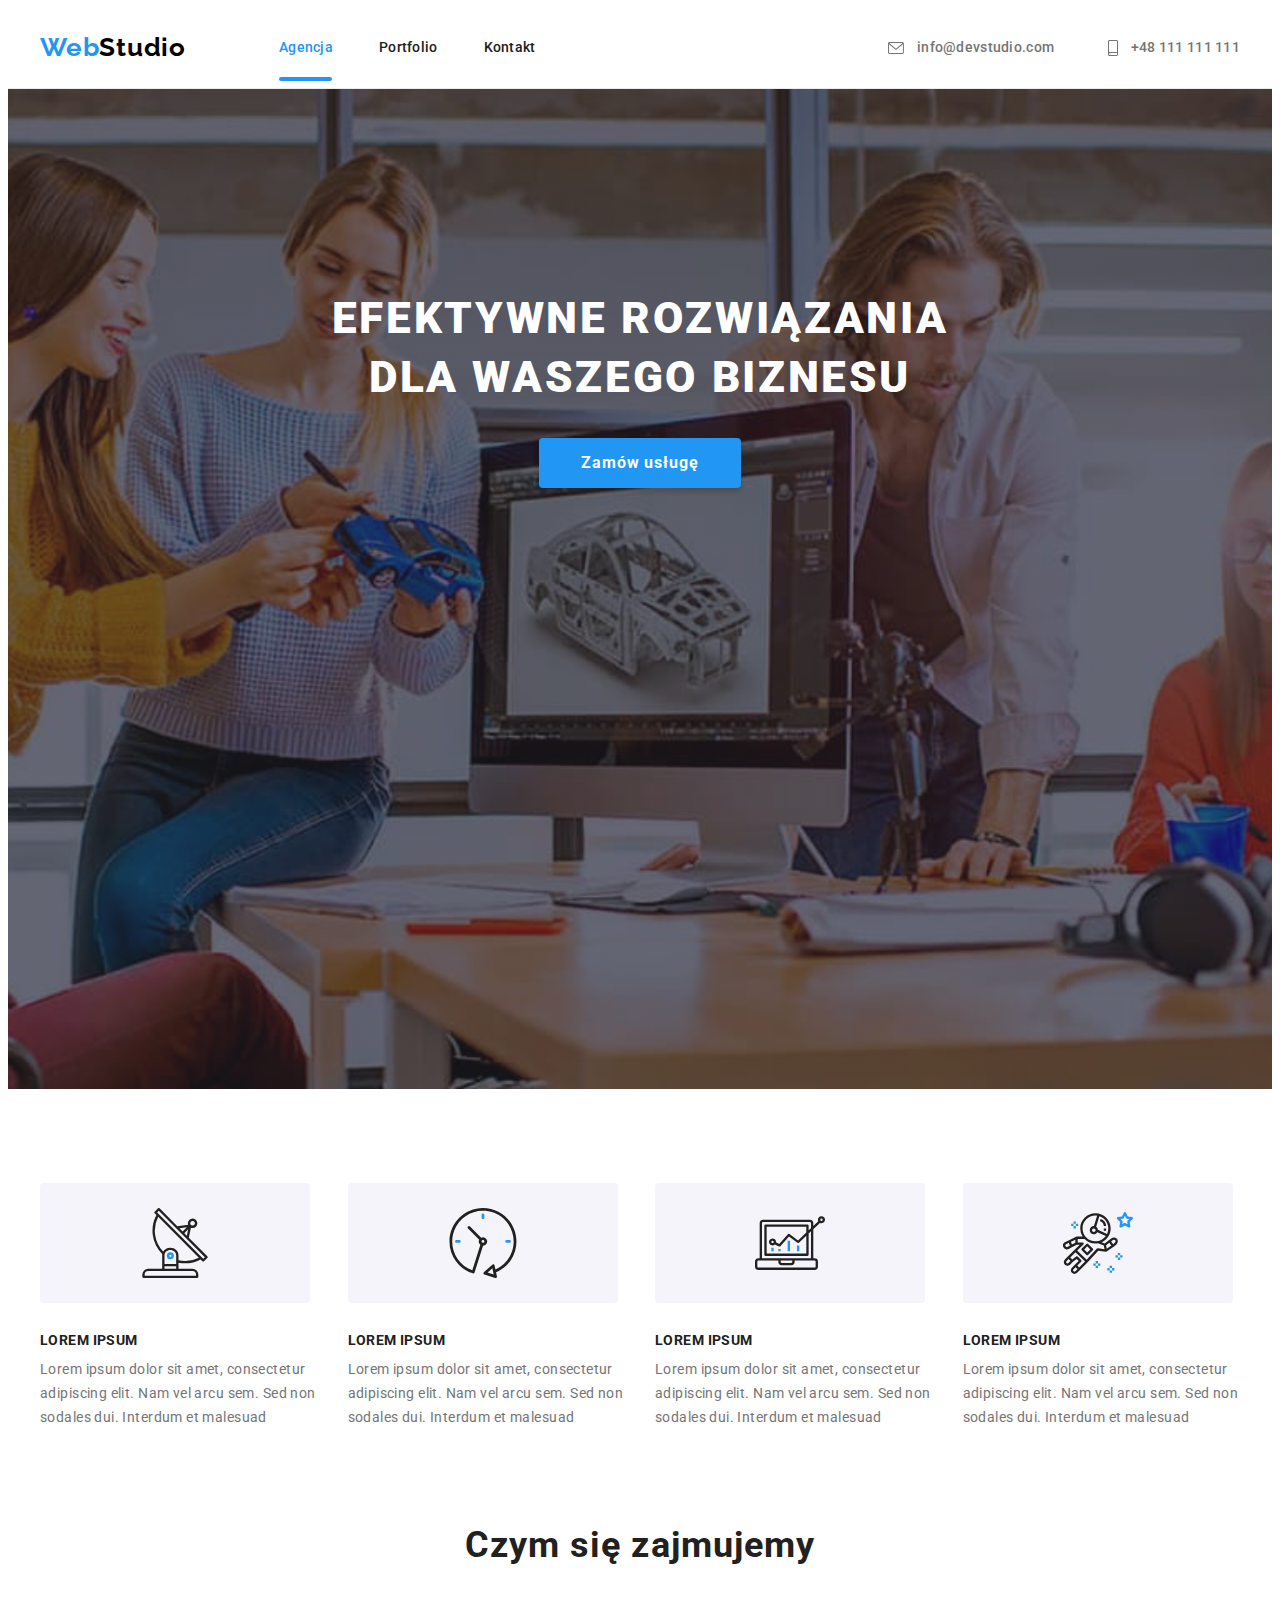
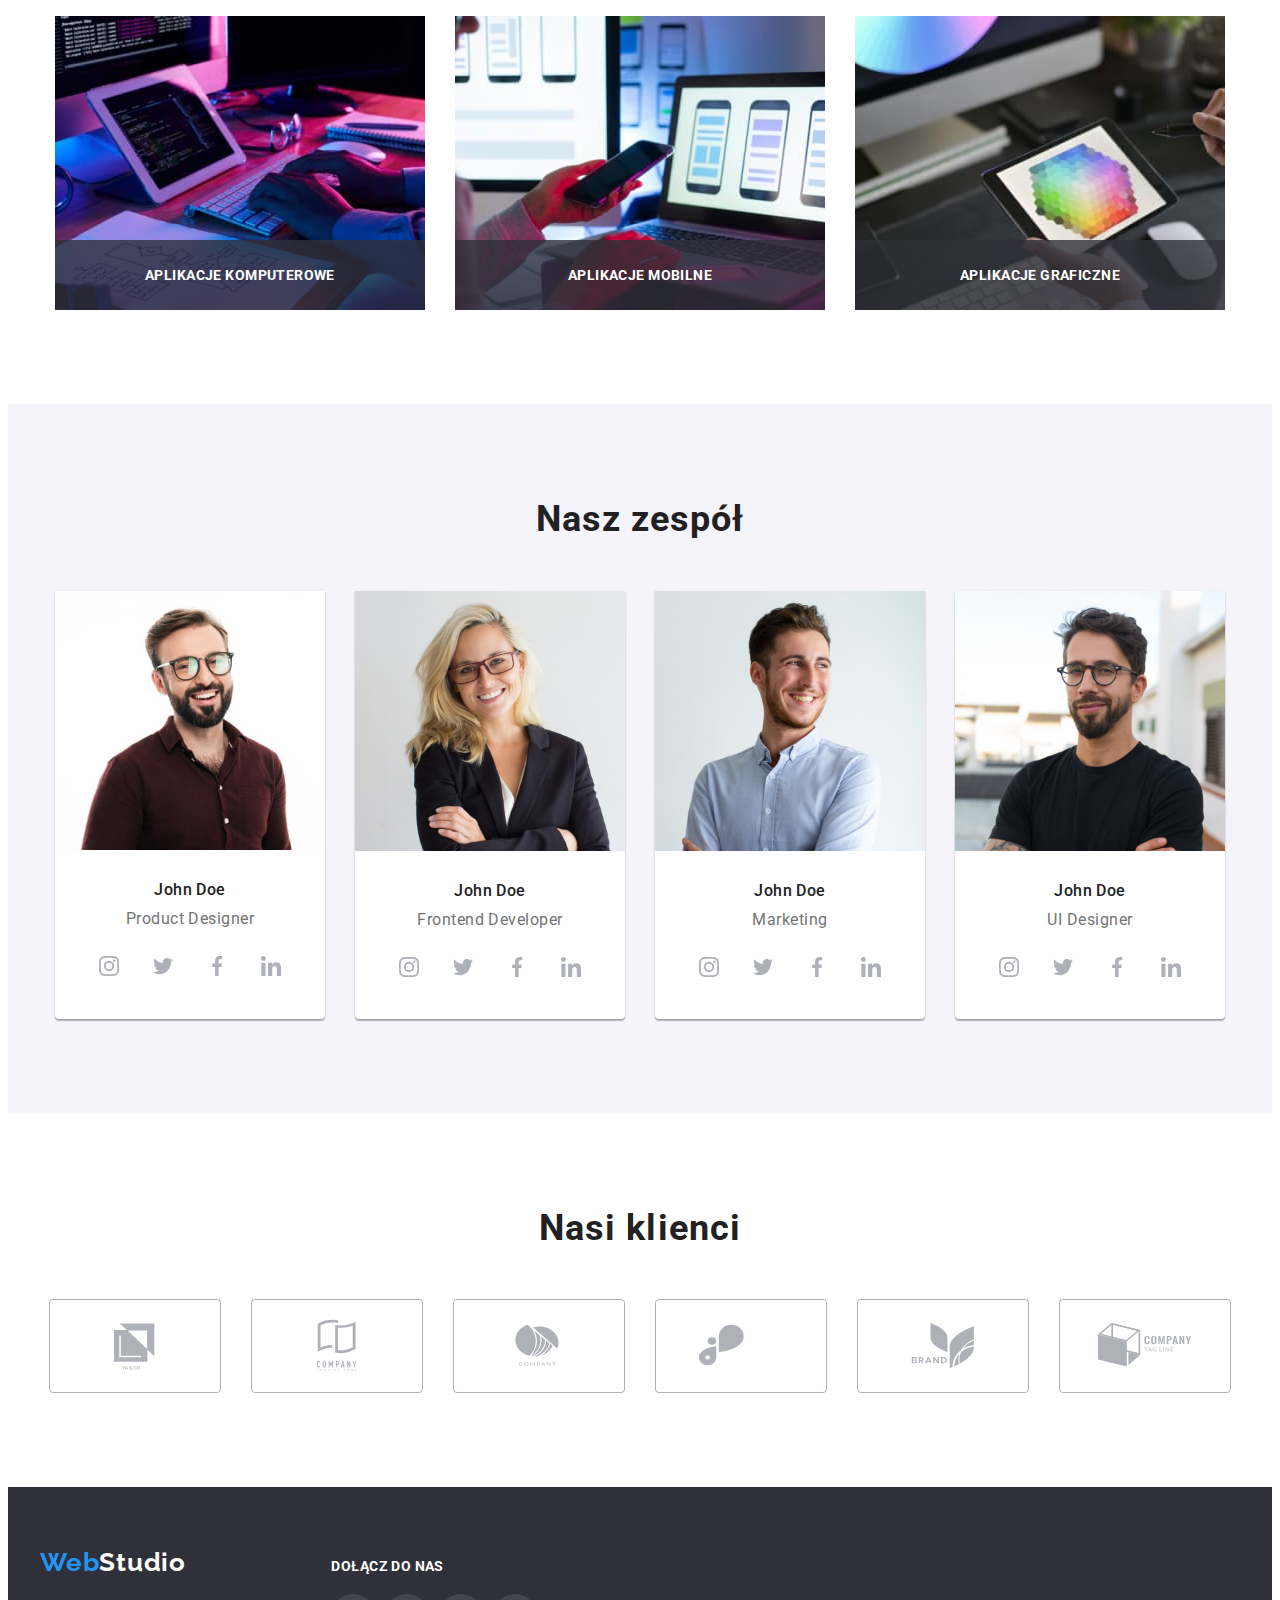
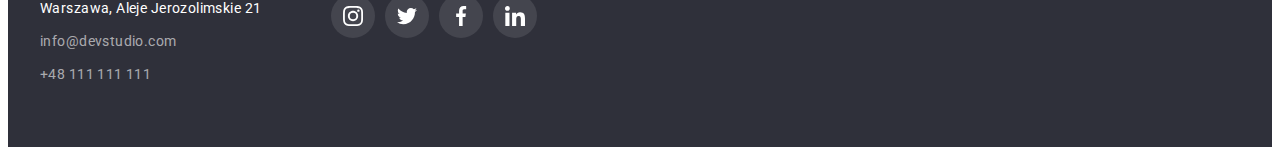
==== index.html @ ac631a9a "HW6 init" ====
<!DOCTYPE html>
<html lang="pl">
  <head>
    <meta charset="UTF-8" />
    <meta http-equiv="X-UA-Compatible" content="IE=edge" />
    <meta name="viewport" content="width=device-width, initial-scale=1.0" />
    <title>goit-markup-hw-05</title>
    <!--start google fonts declaration-->
    <link rel="preconnect" href="https://fonts.googleapis.com" />
    <link rel="preconnect" href="https://fonts.gstatic.com" crossorigin />
    <link
      href="https://fonts.googleapis.com/css2?family=Raleway:wght@700&family=Roboto:wght@400;500;700;900&display=swap"
      rel="stylesheet"
    />
    <!--finish google fonts declaration-->
    <link
      rel="stylesheet"
      href="https://cdnjs.cloudflare.com/ajax/libs/modern-normalize/1.1.0/modern-normalize.min.css"
      integrity="sha512-wpPYUAdjBVSE4KJnH1VR1HeZfpl1ub8YT/NKx4PuQ5NmX2tKuGu6U/JRp5y+Y8XG2tV+wKQpNHVUX03MfMFn9Q=="
      crossorigin="anonymous"
      referrerpolicy="no-referrer"
    />
    <link rel="stylesheet" href="css/style.css" />
  </head>
  <body>
    <header>
      <div class="container header-container">
        <a class="logo" href="index.html"
          ><span class="logo-part1">Web</span
          ><span class="logo-part2">Studio</span></a
        >
        <nav>
          <ul class="list">
            <li class="list-item-nav">
              <a class="navi-link current-link" href="./index.html">Agencja</a>
            </li>
            <li class="list-item-nav">
              <a class="navi-link" href="./portfolio.html">Portfolio</a>
            </li>
            <li class="list-item-nav">
              <a class="navi-link" href="#Kontakt">Kontakt</a>
            </li>
          </ul>
        </nav>
        <div class="header-contacts">
          <a class="header-contact-item" href="mailto:info@devstudio.com">
            <svg class="icon-nav" width="16px" height="12px">
              <use href="./images/icons.svg#icon-envelope"></use>
            </svg>
            info@devstudio.com</a
          >
          <a class="header-contact-item" href="tel:+48111111111">
            <svg class="icon-nav" width="10px" height="16px">
              <use href="./images/icons.svg#icon-smartphone"></use>
            </svg>
            +48 111 111 111</a
          >
        </div>
      </div>
    </header>
    <main>
      <section class="section main-head-background">
        <div class="container">
          <h1 class="main-header">EFEKTYWNE ROZWIĄZANIA DLA WASZEGO BIZNESU</h1>
          <button class="button-order" type="button" data-modal-open>
            Zamów usługę
          </button>
        </div>
      </section>
      <section class="section">
        <div class="container">
          <h2 class="visually-hidden">Nasze atuty</h2>
          <ul class="list list-advantage">
            <li>
              <div class="img-advantage">
                <svg width="70px" height="70px">
                  <use href="./images/icons.svg#icon-antenna"></use>
                </svg>
              </div>
              <h3 class="advantage">LOREM IPSUM</h3>
              <p class="adv-delail">
                Lorem ipsum dolor sit amet, consectetur adipiscing elit. Nam vel
                arcu sem. Sed non sodales dui. Interdum et malesuad
              </p>
            </li>
            <li>
              <div class="img-advantage">
                <svg width="70px" height="70px">
                  <use href="./images/icons.svg#icon-clock"></use>
                </svg>
              </div>
              <h3 class="advantage">LOREM IPSUM</h3>
              <p class="adv-delail">
                Lorem ipsum dolor sit amet, consectetur adipiscing elit. Nam vel
                arcu sem. Sed non sodales dui. Interdum et malesuad
              </p>
            </li>
            <li>
              <div class="img-advantage">
                <svg width="70px" height="70px">
                  <use href="./images/icons.svg#icon-diagram"></use>
                </svg>
              </div>
              <h3 class="advantage">LOREM IPSUM</h3>
              <p class="adv-delail">
                Lorem ipsum dolor sit amet, consectetur adipiscing elit. Nam vel
                arcu sem. Sed non sodales dui. Interdum et malesuad
              </p>
            </li>
            <li>
              <div class="img-advantage">
                <svg width="70px" height="70px">
                  <use href="./images/icons.svg#icon-astronaut"></use>
                </svg>
              </div>
              <h3 class="advantage">LOREM IPSUM</h3>
              <p class="adv-delail">
                Lorem ipsum dolor sit amet, consectetur adipiscing elit. Nam vel
                arcu sem. Sed non sodales dui. Interdum et malesuad
              </p>
            </li>
          </ul>
        </div>
      </section>
      <section class="section profile">
        <div class="container">
          <h2 class="section-header">Czym się zajmujemy</h2>
          <ul class="list list-profile">
            <li>
              <img
                src="images/img1.jpg"
                alt="aplikacje desktopowe"
                width="370"
                height="294"
              />
              <p>APLIKACJE KOMPUTEROWE</p>
            </li>
            <li>
              <img
                src="images/img2.jpg"
                alt="aplikacje mobile"
                width="370"
                height="294"
              />
              <p>APLIKACJE MOBILNE</p>
            </li>
            <li>
              <img
                src="images/img3.jpg"
                alt="tworzenie grafiki"
                width="370"
                height="294"
              />
              <p>APLIKACJE GRAFICZNE</p>
            </li>
          </ul>
        </div>
      </section>
      <section class="section team-section-background">
        <div class="container team">
          <h2 class="section-header">Nasz zespół</h2>
          <ul class="list list-team">
            <li>
              <img
                src="images/team1.jpg"
                alt="Product Designer"
                width="270"
                height="260"
              />
              <div>
                <h3 class="employee-name">John Doe</h3>
                <p class="employee-position">Product Designer</p>
                <ul class="social-links">
                  <li>
                    <a class="social-links-img" href="#instagram.com">
                      <svg width="20" height="20">
                        <use href="./images/icons.svg#icon-instagram"></use>
                      </svg>
                    </a>
                  </li>
                  <li>
                    <a class="social-links-img" href="#twitter.com">
                      <svg width="20px" height="20px">
                        <use href="./images/icons.svg#icon-twitter"></use>
                      </svg>
                    </a>
                  </li>
                  <li>
                    <a class="social-links-img" href="#facebook.com">
                      <svg width="20px" height="20px">
                        <use href="./images/icons.svg#icon-facebook"></use>
                      </svg>
                    </a>
                  </li>
                  <li>
                    <a class="social-links-img" href="#linkedin.com">
                      <svg width="20px" height="20px">
                        <use href="./images/icons.svg#icon-linkedin"></use>
                      </svg>
                    </a>
                  </li>
                </ul>
              </div>
            </li>
            <li>
              <img
                src="images/team2.jpg"
                alt="Frontend Developer"
                width="270"
                height="260"
              />
              <div>
                <h3 class="employee-name">John Doe</h3>
                <p class="employee-position">Frontend Developer</p>
                <ul class="social-links">
                  <li>
                    <a class="social-links-img" href="#instagram.com">
                      <svg width="20px" height="20px">
                        <use href="./images/icons.svg#icon-instagram"></use>
                      </svg>
                    </a>
                  </li>
                  <li>
                    <a class="social-links-img" href="#twitter.com">
                      <svg width="20px" height="20px">
                        <use href="./images/icons.svg#icon-twitter"></use>
                      </svg>
                    </a>
                  </li>
                  <li>
                    <a class="social-links-img" href="#facebook.com">
                      <svg width="20px" height="20px">
                        <use href="./images/icons.svg#icon-facebook"></use>
                      </svg>
                    </a>
                  </li>
                  <li>
                    <a class="social-links-img" href="#linkedin.com">
                      <svg width="20px" height="20px">
                        <use href="./images/icons.svg#icon-linkedin"></use>
                      </svg>
                    </a>
                  </li>
                </ul>
              </div>
            </li>
            <li>
              <img
                src="images/team3.jpg"
                alt="Marketing"
                width="270"
                height="260"
              />
              <div>
                <h3 class="employee-name">John Doe</h3>
                <p class="employee-position">Marketing</p>
                <ul class="social-links">
                  <li>
                    <a class="social-links-img" href="#instagram.com">
                      <svg width="20px" height="20px">
                        <use href="./images/icons.svg#icon-instagram"></use>
                      </svg>
                    </a>
                  </li>
                  <li>
                    <a class="social-links-img" href="#twitter.com">
                      <svg width="20px" height="20px">
                        <use href="./images/icons.svg#icon-twitter"></use>
                      </svg>
                    </a>
                  </li>
                  <li>
                    <a class="social-links-img" href="#facebook.com">
                      <svg width="20px" height="20px">
                        <use href="./images/icons.svg#icon-facebook"></use>
                      </svg>
                    </a>
                  </li>
                  <li>
                    <a class="social-links-img" href="#linkedin.com">
                      <svg width="20px" height="20px">
                        <use href="./images/icons.svg#icon-linkedin"></use>
                      </svg>
                    </a>
                  </li>
                </ul>
              </div>
            </li>
            <li>
              <img
                src="images/team4.jpg"
                alt="UI Designer"
                width="270"
                height="260"
              />
              <div>
                <h3 class="employee-name">John Doe</h3>
                <p class="employee-position">UI Designer</p>
                <ul class="social-links">
                  <li>
                    <a class="social-links-img" href="#instagram.com">
                      <svg width="20px" height="20px">
                        <use href="./images/icons.svg#icon-instagram"></use>
                      </svg>
                    </a>
                  </li>
                  <li>
                    <a class="social-links-img" href="#twitter.com">
                      <svg width="20px" height="20px">
                        <use href="./images/icons.svg#icon-twitter"></use>
                      </svg>
                    </a>
                  </li>
                  <li>
                    <a class="social-links-img" href="#facebook.com">
                      <svg width="20px" height="20px">
                        <use href="./images/icons.svg#icon-facebook"></use>
                      </svg>
                    </a>
                  </li>
                  <li>
                    <a class="social-links-img" href="#linkedin.com">
                      <svg width="20px" height="20px">
                        <use href="./images/icons.svg#icon-linkedin"></use>
                      </svg>
                    </a>
                  </li>
                </ul>
              </div>
            </li>
          </ul>
        </div>
      </section>
      <section class="section">
        <div class="container">
          <h2 class="section-header">Nasi klienci</h2>
          <ul class="our-clients">
            <li>
              <a class="client-img" href="#nasz-klient-1">
                <svg width="106px" height="60px">
                  <use href="./images/icons.svg#icon-Logo-1"></use>
                </svg>
              </a>
            </li>
            <li>
              <a class="client-img" href="#nasz-klient-2">
                <svg width="106px" height="60px">
                  <use href="./images/icons.svg#icon-Logo-2"></use>
                </svg>
              </a>
            </li>
            <li>
              <a class="client-img" href="#nasz-klient-3">
                <svg width="106px" height="60px">
                  <use href="./images/icons.svg#icon-Logo-3"></use>
                </svg>
              </a>
            </li>
            <li>
              <a class="client-img" href="#nasz-klient-4">
                <svg width="106px" height="60px">
                  <use href="./images/icons.svg#icon-Logo-4"></use>
                </svg>
              </a>
            </li>
            <li>
              <a class="client-img" href="#nasz-klient-5">
                <svg width="106px" height="60px">
                  <use href="./images/icons.svg#icon-Logo-5"></use>
                </svg>
              </a>
            </li>
            <li>
              <a class="client-img" href="#nasz-klient-6">
                <svg width="106px" height="60px">
                  <use href="./images/icons.svg#icon-Logo-6"></use>
                </svg>
              </a>
            </li>
          </ul>
        </div>
      </section>
    </main>
    <footer>
      <div class="container footer-box">
        <div>
          <a class="logo" href="index.html"
            ><span class="logo-part1">Web</span
            ><span class="logo-part2">Studio</span></a
          >
          <address>
            <ul class="list list-footer">
              <li>
                <a
                  class="footer-contact"
                  href="https://goo.gl/maps/LJF1vLMHz5jr4Uy99"
                  target="blank"
                  rel="noopener nofollow"
                >
                  Warszawa, Aleje Jerozolimskie 21</a
                >
              </li>
              <li>
                <a
                  class="footer-contact footer-mail"
                  href="mailto:info@devstudio.com"
                  >info@devstudio.com</a
                >
              </li>
              <li>
                <a class="footer-contact footer-phone" href="tel:+48111111111"
                  >+48 111 111 111</a
                >
              </li>
            </ul>
          </address>
        </div>
        <div class="social-links-container">
          <p class="join-us">DOŁĄCZ DO NAS</p>
          <ul class="social-links-footer">
            <li>
              <a class="social-links-footer-img" href="#instagram.com">
                <svg width="20px" height="20px">
                  <use href="./images/icons.svg#icon-instagram"></use>
                </svg>
              </a>
            </li>
            <li>
              <a class="social-links-footer-img" href="#twitter.com">
                <svg width="20px" height="20px">
                  <use href="./images/icons.svg#icon-twitter"></use>
                </svg>
              </a>
            </li>
            <li>
              <a class="social-links-footer-img" href="#facebook.com">
                <svg width="20px" height="20px">
                  <use href="./images/icons.svg#icon-facebook"></use>
                </svg>
              </a>
            </li>
            <li>
              <a class="social-links-footer-img" href="#linkedin.com">
                <svg width="20px" height="20px">
                  <use href="./images/icons.svg#icon-linkedin"></use>
                </svg>
              </a>
            </li>
          </ul>
        </div>
      </div>
    </footer>
    <div class="backdrop is-hidden" data-modal>
      <div class="modal">
        <button type="button" class="close-btn" data-modal-close>x</button>
      </div>
    </div>
    <script src="./modal.js"></script>
  </body>
</html>
---- css/style.css ----
/*general declaration*/
:root {
  --base-text-color: #212121;
  --light-text-color: #757575;
  --my-blue: #2196f3;
  --dark-back: #2f303a;
  --light-back: #f5f4fa;
  --just-white: #ffffff;
  --just-black: #000000;
  --bg-image-color: rgba(47, 48, 58, 0.4);
  --transition-time: 250ms;
}
body {
  font-family: "Roboto", sans-serif;
  color: var(--base-text-color);
  background-color: var(--just-white);
  font-size: 14px;
  letter-spacing: 0.03em;
}
/*markup reset*/
h1,
h2,
h3,
h4,
h5,
h6,
p {
  margin: 0;
}
img {
  display: block;
  max-width: 100%;
  height: auto;
}
ul,
ol {
  list-style: none;
  padding-left: 0;
  margin: 0;
}
a {
  text-decoration: none;
}
address {
  font-style: normal;
  margin-top: 20px;
}
button {
  display: block;
  cursor: pointer;
  border: none;
  border-radius: 4px;
}
/*auxiliary classes-content restriction*/
.section {
  padding-top: 94px;
  padding-bottom: 94px;
}
.container {
  width: 1200px;
  margin: 0 auto;
  padding: 0 15px;
}
.list {
  display: flex;
}
.section-header {
  font-size: 36px;
  line-height: 1.17;
  letter-spacing: 0.03em;
  margin: 0px 0px 50px 0px;
  text-align: center;
}
/*navigation styles*/
.header-container {
  display: flex;
  align-items: center;
}
.logo {
  font-family: "Raleway";
  font-size: 26px;
  font-weight: 700;
  line-height: 1.174;
  letter-spacing: 0.03em;
  text-decoration: none;
}
.logo-part1 {
  color: var(--my-blue);
}
.logo-part2 {
  color: var(--just-black);
  margin-right: 0px;
}
nav {
  margin-left: 93px;
}
.list-item-nav:not(:first-child) {
  margin-left: 46px;
}
.navi-link {
  font-size: 14px;
  font-weight: 500;
  line-height: 1.17;
  text-decoration: none;
  color: var(--base-text-color);
  letter-spacing: 0.02em;
  transition: color var(--transition-time) cubic-bezier(0.4, 0, 0.2, 1);
}
.navi-link:hover,
.navi-link:focus {
  color: var(--my-blue);
}
.current-link {
  color: var(--my-blue);
}
.current-link::after {
  display: block;
  width: 53px;
  height: 4px;
  background-color: var(--my-blue);
  position: absolute;
  top: 77px;
  border-radius: 2px;
  content: "";
}
.header-contacts {
  margin-left: auto;
}
.header-contact-item:nth-child(2) {
  margin-left: 50px;
}
.header-contacts a {
  font-size: 14px;
  font-weight: 500;
  line-height: 1.17;
  text-decoration: none;
  color: var(--light-text-color);
  letter-spacing: 0.02em;
  transition: color var(--transition-time) cubic-bezier(0.4, 0, 0.2, 1);
}
.header-contacts a:hover,
.header-contacts a:focus,
.footer-contact:hover,
.footer-contact:focus {
  color: var(--my-blue);
}
header {
  border-bottom: solid 1px #ececec;
  padding: 24px 0px 25px 0px;
}
/*main header*/
.main-head-background {
  /* background-color: var(--dark-back); */
  background-image: linear-gradient(
      to left,
      var(--bg-image-color),
      var(--bg-image-color)
    ),
    url(../images/background-img.jpg);
  background-size: cover;
  /* or "background-size: 1600px 600px" and skip max-width and margins*/
  max-width: 1600px;
  height: 600px;
  margin-left: auto;
  margin-right: auto;
  background-repeat: no-repeat;
  background-position: center;
  padding: 200px 0;
  text-align: center;
}
.main-header {
  font-size: 44px;
  font-weight: 900;
  line-height: 1.36;
  letter-spacing: 0.06em;
  color: var(--just-white);
  text-align: center;
  margin: 0 auto;
  width: 696px;
}
.button-order {
  min-width: 200px;
  background-color: var(--my-blue);
  box-shadow: 0px 4px 4px rgba(0, 0, 0, 0.15);
  font-size: 16px;
  font-weight: 700;
  letter-spacing: 0.06em;
  color: var(--just-white);
  cursor: pointer;
  font-family: inherit;
  line-height: 1.88;
  margin-top: 30px;
  margin-right: auto;
  margin-left: auto;
  padding: 10px 42px;
}
/*advantages section */
.visually-hidden {
  position: absolute;
  width: 1px;
  height: 1px;
  margin: -1px;
  border: 0;
  padding: 0;
  white-space: nowrap;
  clip-path: inset(100%);
  clip: rect(0 0 0 0);
  overflow: hidden;
}
.list-advantage {
  display: flex;
  gap: 30px;
  justify-content: center;
  margin-left: auto;
  margin-right: auto;
}
.advantage {
  font-size: 14px;
  line-height: 1.14;
  margin-top: 0px;
  margin-bottom: 10px;
}
.adv-delail {
  font-size: 14px;
  line-height: 1.71;
  color: var(--light-text-color);
  margin-top: 0px;
  margin-bottom: 0px;
}
/*profile section */
.profile {
  padding-top: 0px;
}
.list-profile {
  display: flex;
  gap: 30px;
  justify-content: center;
  padding: 0px;
}
.list-profile li {
  position: relative;
}
.list-profile p {
  display: flex;
  position: absolute;
  bottom: 0;
  width: 100%;
  height: 70px;
  justify-content: center;
  align-items: center;
  background-color: rgba(47, 48, 58, 0.8);
  color: var(--just-white);
  font-weight: 700;
  /* font-style: normal;
  font-size: 14px;
  line-height: 1.14;
  letter-spacing: 0.03em; */
}
/*team section */
.team-section-background {
  background-color: var(--light-back);
}
.team {
  background-color: #f5f4fa;
}
.list-team {
  display: flex;
  gap: 30px;
  justify-content: center;
  padding: 0px;
}
.list-team > li {
  background-color: #ffffff;
  box-shadow: 0px 1px 3px rgba(0, 0, 0, 0.12), 0px 1px 1px rgba(0, 0, 0, 0.14),
    0px 2px 1px rgba(0, 0, 0, 0.2);
  border-radius: 0px 0px 4px 4px;
}
.list-team img {
  display: block;
}
.list-team div {
  text-align: center;
  padding: 30px 0 30px 0;
}
.employee-name {
  font-size: 16px;
  font-weight: 500;
  line-height: 1.19;
  letter-spacing: 0.03em;
  margin: 0px 0px 0px 0px;
}
.employee-position {
  font-size: 16px;
  line-height: 1.19;
  letter-spacing: 0.03em;
  color: var(--light-text-color);
  margin-bottom: 0px;
  margin-top: 10px;
}
/*product tab section*/
.product-tab {
  flex-direction: column;
  justify-content: center;
}
.filter-button {
  display: flex;
  justify-content: center;
  margin-bottom: 50px;
  gap: 8px;
}
.filter-button button {
  font-size: 16px;
  font-weight: 500;
  color: var(--base-text-color);
  background-color: #f5f4fa;
  border-color: #f5f4fa;
  border-radius: 4px;
  cursor: pointer;
  font-family: inherit;
  letter-spacing: 0.03em;
  line-height: 1.63;
  padding: 6px 22px;
  transition: background-color var(--transition-time)
      cubic-bezier(0.4, 0, 0.2, 1),
    color var(--transition-time) cubic-bezier(0.4, 0, 0.2, 1),
    box-shadow var(--transition-time) cubic-bezier(0.4, 0, 0.2, 1);
}
.filter-button button:hover,
.filter-button button:focus {
  background-color: var(--my-blue);
  color: var(--just-white);
  box-shadow: 0px 3px 1px rgba(0, 0, 0, 0.1), 0px 1px 2px rgba(0, 0, 0, 0.08),
    0px 2px 2px rgba(0, 0, 0, 0.12);
  border-radius: 4px;
}
.prod-name {
  font-size: 18px;
  font-weight: 700;
  line-height: 2;
  letter-spacing: 0.06em;
  margin-top: 0px;
  margin-bottom: 4px;
  color: var(--base-text-color);
}
.prod-type {
  font-size: 16px;
  letter-spacing: 0.03em;
  line-height: 1.88;
  color: var(--light-text-color);
  margin-top: 0px;
  margin-bottom: 0px;
}
.product-list {
  display: flex;
  flex-wrap: wrap;
  gap: 30px;
}
.product-list img {
  display: block;
}
/* .product-list div */
.prod-name-type {
  padding: 20px 24px;
  border-left: solid 1px #eeeeee;
  border-right: solid 1px #eeeeee;
  border-bottom: solid 1px #eeeeee;
}
.box-overlay {
  padding: 0;
  margin: 0;
  position: relative;
  overflow: hidden;
  border: none;
}
.portfolio-link {
  display: block;
  transition: box-shadow var(--transition-time) cubic-bezier(0.4, 0, 0.2, 1);
}
.portfolio-link:hover,
.portfolio-link:focus {
  box-shadow: 0px 1px 1px rgba(0, 0, 0, 0.12), 0px 4px 4px rgba(0, 0, 0, 0.06),
    1px 4px 6px rgba(0, 0, 0, 0.16);
}
.portfolio-link:hover .overlay,
.portfolio-link:focus .overlay {
  transform: translateY(0);
}
/*footer section*/
footer {
  background-color: var(--dark-back);
  padding: 60px 0;
  /* display: flex; */
}
footer .logo {
  padding: 0px 0px 0px 0px;
  margin-bottom: 20px;
}
footer .logo-part2 {
  color: var(--just-white);
}
.list-footer {
  /* display: flex; */
  flex-direction: column;
  align-items: flex-start;
}
.list-footer li:not(:last-child) {
  margin-bottom: 9px;
}
.footer-contact {
  font-size: 14px;
  font-weight: 400;
  line-height: 1.71;
  font-style: normal;
  text-decoration: none;
  color: var(--just-white);
  transition: color var(--transition-time) cubic-bezier(0.4, 0, 0.2, 1);
}
.footer-mail,
.footer-phone {
  color: rgba(255, 255, 255, 0.6);
}
/* SVG */
.icon-nav {
  fill: currentColor;
  margin-right: 10px;
  vertical-align: middle;
}
.header-contact-item {
  fill: currentColor;
}
.img-advantage {
  display: flex;
  width: 270px;
  height: 120px;
  background: #f5f4fa;
  border-radius: 4px;
  justify-content: center;
  align-items: center;
  margin-bottom: 30px;
}
.social-links {
  display: flex;
  align-items: center;
  justify-content: center;
  margin-top: 16px;
  gap: 10px;
}
/* .social-links li:not(:last-child) {
  margin-right: 10px;
} */
.social-links-img {
  display: flex;
  align-items: center;
  justify-content: center;
  fill: currentColor;
  color: #afb1b8;
  width: 44px;
  height: 44px;
  border-radius: 50%;
  transition: background-color var(--transition-time)
      cubic-bezier(0.4, 0, 0.2, 1),
    color var(--transition-time) cubic-bezier(0.4, 0, 0.2, 1);
}
.social-links-img:hover,
.social-links-img:focus {
  background-color: var(--my-blue);
  color: var(--just-white);
}
.our-clients {
  display: flex;
  align-items: center;
  justify-content: center;
}
.client-img {
  display: flex;
  align-items: center;
  justify-content: center;
  fill: currentColor;
  color: #afb1b8;
  width: 170px;
  height: 92px;
  border: 1px solid #afb1b8;
  border-radius: 4px;
  transition: color var(--transition-time) cubic-bezier(0.4, 0, 0.2, 1),
    border-color var(--transition-time) cubic-bezier(0.4, 0, 0.2, 1);
  /* outline: transparent; */
  /* outline-color: var(--my-blue); */
}
.client-img:hover,
.client-img:focus {
  border-color: var(--my-blue);
  color: #2196f3;
}
.our-clients li:not(:last-child) {
  margin-right: 30px;
}
.social-links-footer {
  display: flex;
  align-items: center;
  justify-content: center;
  border: none;
  box-shadow: none;
  gap: 10px;
}
/* .social-links-footer li:not(:last-child) {
  margin-right: 10px;
} */
.social-links-footer-img {
  display: flex;
  align-items: center;
  justify-content: center;
  fill: currentColor;
  background-color: rgba(255, 255, 255, 0.1);
  color: var(--just-white);
  width: 44px;
  height: 44px;
  border-radius: 50%;
  transition: background-color var(--transition-time)
    cubic-bezier(0.4, 0, 0.2, 1);
}
.social-links-footer-img:hover,
.social-links-footer-img:focus {
  background-color: var(--my-blue);
  color: var(--just-white);
  border-radius: 50%;
}
.join-us {
  color: var(--just-white);
  align-items: center;
  justify-content: center;
  margin-bottom: 20px;
  font-weight: 700;
  line-height: 1.17;
}
.social-links-container {
  display: flex;
  flex-direction: column;
  align-items: flex-start;
  margin-left: 70px;
}
.footer-box {
  display: flex;
  align-items: baseline;
}
.overlay {
  position: absolute;
  top: 0;
  left: 0;
  width: 100%;
  height: 100%;
  background: rgba(33, 150, 243, 0.9);
  color: var(--just-white);
  transform: translateY(100%);
  transition: transform 250ms ease;
  font-size: 18px;
  line-height: 1.56;
}
.product-list .overlay {
  padding: 49px 45px 49px 24px;
}
/* Modal window */
.backdrop {
  position: fixed;
  left: 0;
  top: 0;
  width: 100%;
  height: 100%;
  background-color: rgba(0, 0, 0, 0.2);
  /*  */
  transform: scale(1);
  opacity: 1;
  transition: transform 0.5s cubic-bezier(0.4, 0, 0.2, 1),
    opacity 0.5s cubic-bezier(0.4, 0, 0.2, 1);
}
.modal {
  position: absolute;
  top: 50%;
  left: 50%;
  transform: translate(-50%, -50%);
  width: 528px;
  min-height: 581px;
  background-color: var(--just-white);
}
.close-btn {
  position: absolute;
  top: 8px;
  right: 8px;
  width: 30px;
  height: 30px;
  background-color: var(--just-white);
  border: 1px solid rgba(0, 0, 0, 0.1);
  border-radius: 50%;
  cursor: pointer;
}
.is-hidden {
  /* visibility: hidden; */
  visibility: 0;
  opacity: 0;
  pointer-events: none;
  transform: scale(0);
}
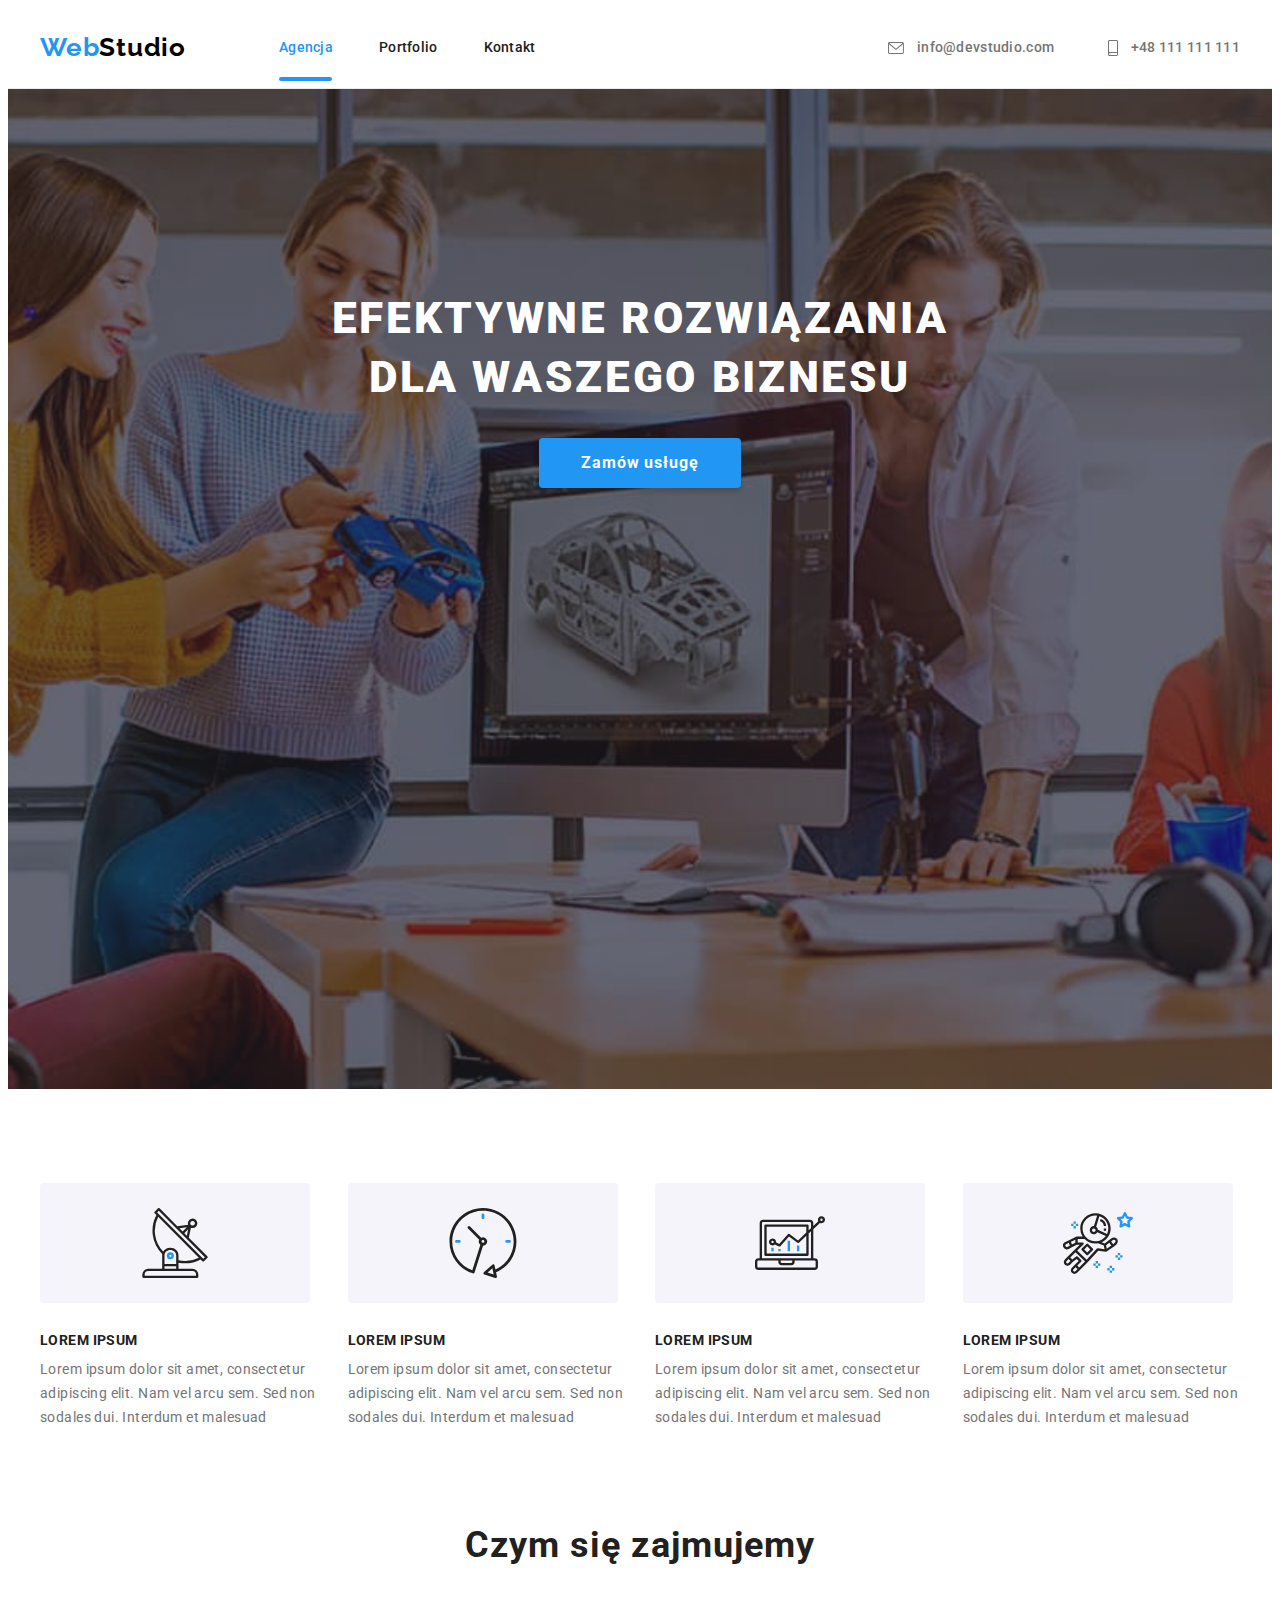
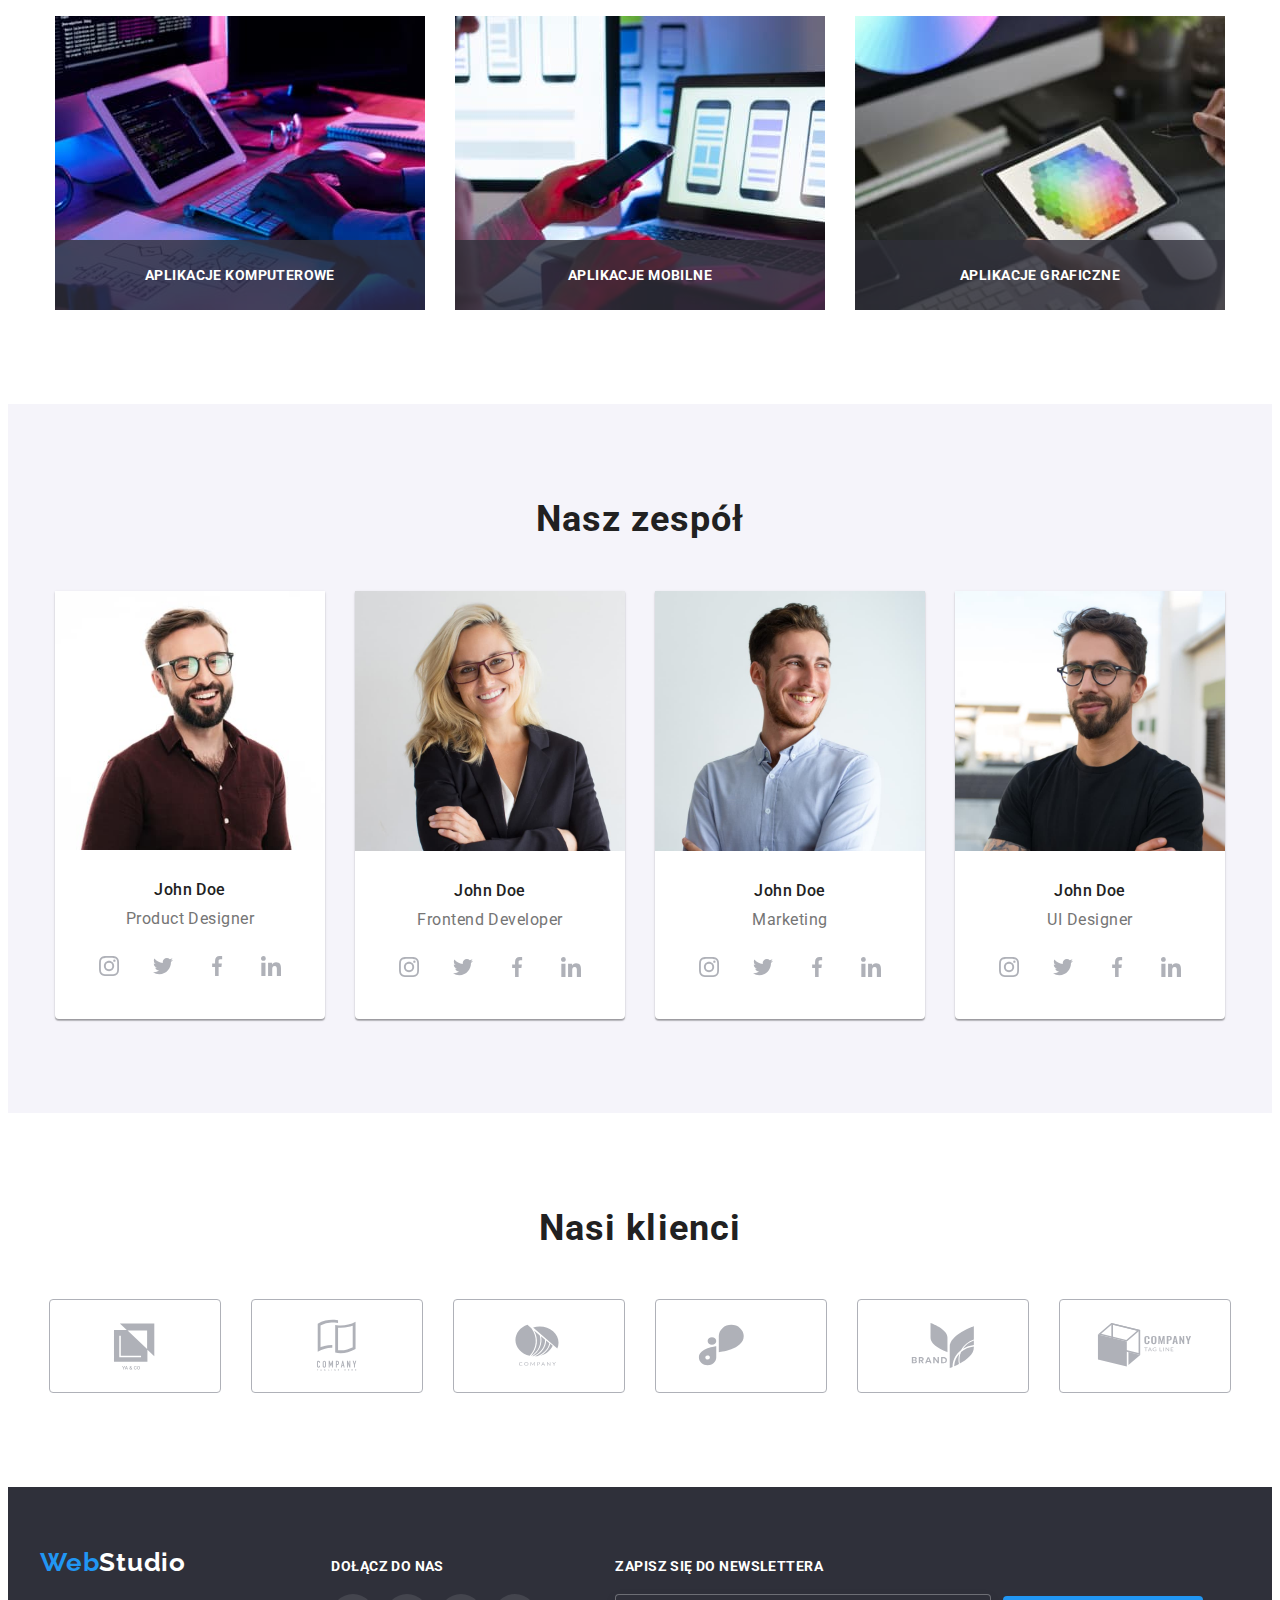
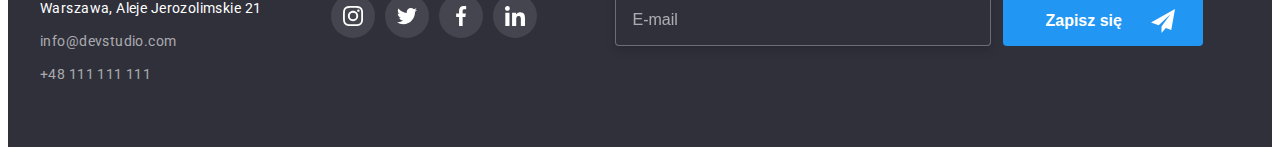
==== commit 3fbd05c9: "HW6" ====
--- a/index.html
+++ b/index.html
@@ -4,7 +4,7 @@
     <meta charset="UTF-8" />
     <meta http-equiv="X-UA-Compatible" content="IE=edge" />
     <meta name="viewport" content="width=device-width, initial-scale=1.0" />
-    <title>goit-markup-hw-05</title>
+    <title>goit-markup-hw-06</title>
     <!--start google fonts declaration-->
     <link rel="preconnect" href="https://fonts.googleapis.com" />
     <link rel="preconnect" href="https://fonts.gstatic.com" crossorigin />
@@ -448,11 +448,104 @@
             </li>
           </ul>
         </div>
+        <!-- <div class="newsletter-form"> -->
+        <form class="newsletter-form">
+          <div role="group" aria-labelledby="newsletter-form-head">
+            <div class="newsletter-field">
+              <label class="newsletter-label" for="email-id"
+                >ZAPISZ SIĘ DO NEWSLETTERA
+              </label>
+              <input
+                class="newsletter-input"
+                id="email-id"
+                name="email"
+                type="email"
+                placeholder="E-mail"
+              />
+            </div>
+          </div>
+          <button type="submit">
+            Zapisz się
+            <svg class="icon-send" width="24px" height="24px">
+              <use href="./images/icons.svg#icon-send"></use>
+            </svg>
+          </button>
+        </form>
+        <!-- </div> -->
       </div>
     </footer>
     <div class="backdrop is-hidden" data-modal>
       <div class="modal">
-        <button type="button" class="close-btn" data-modal-close>x</button>
+        <button type="button" class="close-btn" data-modal-close>
+          <svg class="icon-close-black-18dp" width="18px" height="18px">
+            <use href="./images/icons.svg#icon-close-black-18dp"></use>
+          </svg>
+        </button>
+        <form class="order-form">
+          <div role="group" aria-labelledby="order-form-head">
+            <p id="order-form-head">Zostaw swoje dane w formularzu poniżej</p>
+            <div class="form-field-div">
+              <label>
+                Imie
+                <div class="username-field">
+                  <input type="text" name="username" />
+                  <svg class="person-black-18dp" width="18px" height="18px">
+                    <use href="./images/icons.svg#icon-person-black-18dp"></use>
+                  </svg>
+                </div>
+              </label>
+            </div>
+            <div class="form-field-div">
+              <label>
+                Telefon
+                <div class="userphone-field">
+                  <input type="tel" name="user-tel" />
+                  <svg class="phone-black-18dp" width="18px" height="18px">
+                    <use href="./images/icons.svg#icon-phone-black-18dp"></use>
+                  </svg>
+                </div>
+              </label>
+            </div>
+            <div class="form-field-div">
+              <label>
+                Email
+                <div class="usermail-field">
+                  <input type="email" name="user-email" />
+                  <svg class="email-black-18dp" width="18px" height="18px">
+                    <use href="./images/icons.svg#icon-email-black-18dp"></use>
+                  </svg>
+                </div>
+              </label>
+            </div>
+            <div class="form-comment-div">
+              <label>
+                Komentarz
+                <textarea
+                  name="user-comment"
+                  placeholder="Wprowadź tekst"
+                ></textarea>
+              </label>
+            </div>
+            <div class="checkbox-div">
+              <label class="custom-checkbox">
+                <input
+                  class="checkbox-input"
+                  type="checkbox"
+                  name="user-confirm"
+                />
+                <svg class="icon-icon-check" width="16px" height="15px">
+                  <use href="./images/icons.svg#icon-icon-check"></use>
+                </svg>
+                <svg class="icon-statement-Vector" width="16px" height="15px">
+                  <use href="./images/icons.svg#icon-statement-Vector"></use>
+                </svg>
+                Oświadczam iż akceptuję <a href="#Regulamin">Regulamin</a> i
+                <a href="#Polityka Prywatności">Politykę Prywatności.</a>
+              </label>
+            </div>
+          </div>
+          <button type="submit">Wyślij</button>
+        </form>
       </div>
     </div>
     <script src="./modal.js"></script>
--- a/css/style.css
+++ b/css/style.css
@@ -8,7 +8,7 @@
   --just-white: #ffffff;
   --just-black: #000000;
   --bg-image-color: rgba(47, 48, 58, 0.4);
-  --transition-time: 250ms;
+  --transition-time: 1500ms;
 }
 body {
   font-family: "Roboto", sans-serif;
@@ -591,6 +591,12 @@
   border: 1px solid rgba(0, 0, 0, 0.1);
   border-radius: 50%;
   cursor: pointer;
+  padding: 0px;
+}
+.icon-close-black-18dp {
+  position: absolute;
+  left: 5px;
+  top: 5px;
 }
 .is-hidden {
   /* visibility: hidden; */
@@ -599,3 +605,196 @@
   pointer-events: none;
   transform: scale(0);
 }
+.newsletter-field {
+  display: flex;
+  flex-direction: column;
+}
+/* forms */
+.newsletter-form {
+  padding-left: 78px;
+  display: flex;
+  flex-direction: row;
+}
+.newsletter-form button {
+  align-self: flex-end;
+  width: 200px;
+  height: 50px;
+  margin-left: 12px;
+  background-color: var(--my-blue);
+  color: var(--just-white);
+  font-weight: 700;
+  font-size: 16px;
+  line-height: 1.875;
+  position: relative;
+  text-align: left;
+  padding: 0 0 0 42px;
+}
+.icon-send {
+  position: absolute;
+  top: 13px;
+  right: 28px;
+}
+.newsletter-label {
+  color: var(--just-white);
+  margin-bottom: 20px;
+  font-weight: 700;
+  line-height: 1.17;
+}
+.newsletter-input::placeholder {
+  color: rgba(255, 255, 255, 0.6);
+  font-size: 16px;
+  line-height: 1.25;
+}
+.newsletter-field input {
+  width: 358px;
+  height: 50px;
+  padding: 0px;
+  border: 1px solid rgba(255, 255, 255, 0.3);
+  filter: drop-shadow(0px 4px 4px rgba(0, 0, 0, 0.15));
+  border-radius: 4px;
+  background-color: var(--dark-back);
+  color: rgba(255, 255, 255, 0.6);
+  font-size: 16px;
+  line-height: 1.25;
+  padding-left: 16px;
+}
+.order-form {
+  padding: 40px;
+}
+.order-form input:hover,
+.order-form input:focus {
+  outline: none;
+  border-color: var(--my-blue);
+}
+.order-form textarea {
+  width: 100%;
+  height: 120px;
+  resize: none;
+  border: 1px solid rgba(33, 33, 33, 0.2);
+  border-radius: 4px;
+  transition: border-color var(--transition-time) cubic-bezier(0.4, 0, 0.2, 1);
+}
+.order-form p {
+  font-weight: 700;
+  font-size: 20px;
+  line-height: 1.15;
+  text-align: center;
+  margin-bottom: 12px;
+}
+.form-field-div {
+  margin-bottom: 10px;
+}
+.form-comment-div {
+  margin-bottom: 20px;
+}
+.order-form label {
+  font-size: 12px;
+  line-height: 1.167;
+  letter-spacing: 0.01em;
+  color: var(--light-text-color);
+}
+.order-form textarea::placeholder {
+  font-size: 12px;
+  line-height: 1.167;
+  letter-spacing: 0.01em;
+  color: rgba(117, 117, 117, 0.5);
+}
+.order-form a {
+  text-decoration: underline;
+}
+.order-form button {
+  width: 200px;
+  height: 50px;
+  left: 700px;
+  top: 712px;
+  background: var(--my-blue);
+  box-shadow: 0px 4px 4px rgba(0, 0, 0, 0.15);
+  border-radius: 4px;
+  font-weight: 700;
+  font-size: 16px;
+  line-height: 1.875;
+  letter-spacing: 0.06em;
+  color: var(--just-white);
+  margin: 0 auto;
+  margin-top: 30px;
+}
+/* imput form elements */
+.username-field,
+.userphone-field,
+.usermail-field {
+  position: relative;
+}
+.order-form input[type="text"],
+.order-form input[type="tel"],
+.order-form input[type="email"] {
+  width: 100%;
+  height: 40px;
+  border: 1px solid rgba(33, 33, 33, 0.2);
+  border-radius: 4px;
+  padding-left: 42px;
+  transition: border-color var(--transition-time) cubic-bezier(0.4, 0, 0.2, 1);
+}
+.person-black-18dp,
+.email-black-18dp,
+.phone-black-18dp {
+  position: absolute;
+  top: 11px;
+  left: 12px;
+  transition: color var(--transition-time) cubic-bezier(0.4, 0, 0.2, 1);
+}
+.username-field:hover,
+.username-field:focus-within,
+.userphone-field:hover,
+.userphone-field:focus-within,
+.usermail-field:hover,
+.usermail-field:focus-within {
+  color: var(--my-blue);
+  fill: currentColor;
+}
+.order-form input:hover,
+.order-form input:focus,
+.order-form textarea:hover,
+.order-form textarea:focus {
+  outline: none;
+  border-color: var(--my-blue);
+}
+/* checkbox */
+.checkbox-div {
+  position: relative;
+  display: flex;
+  justify-content: flex-end;
+  align-items: center;
+  margin-left: 14px;
+}
+.order-form label.custom-checkbox {
+  font-size: 14px;
+  line-height: 1.71;
+  letter-spacing: 0.03em;
+  color: var(--light-text-color);
+  margin-right: 14px;
+}
+.custom-checkbox input[type="checkbox"] {
+  background: #fff;
+  margin: 0;
+  display: none;
+}
+.icon-statement-Vector {
+  position: absolute;
+  top: 50%;
+  left: 0%;
+  transform: translateY(-50%);
+  z-index: 0;
+}
+.icon-icon-check {
+  position: absolute;
+  opacity: 0;
+  top: 50%;
+  left: 0%;
+  transform: translateY(-50%);
+  z-index: 0;
+  transition: opacity var(--transition-time) cubic-bezier(0.4, 0, 0.2, 1);
+}
+.custom-checkbox input[type="checkbox"]:checked + svg {
+  opacity: 1;
+  z-index: 1;
+}
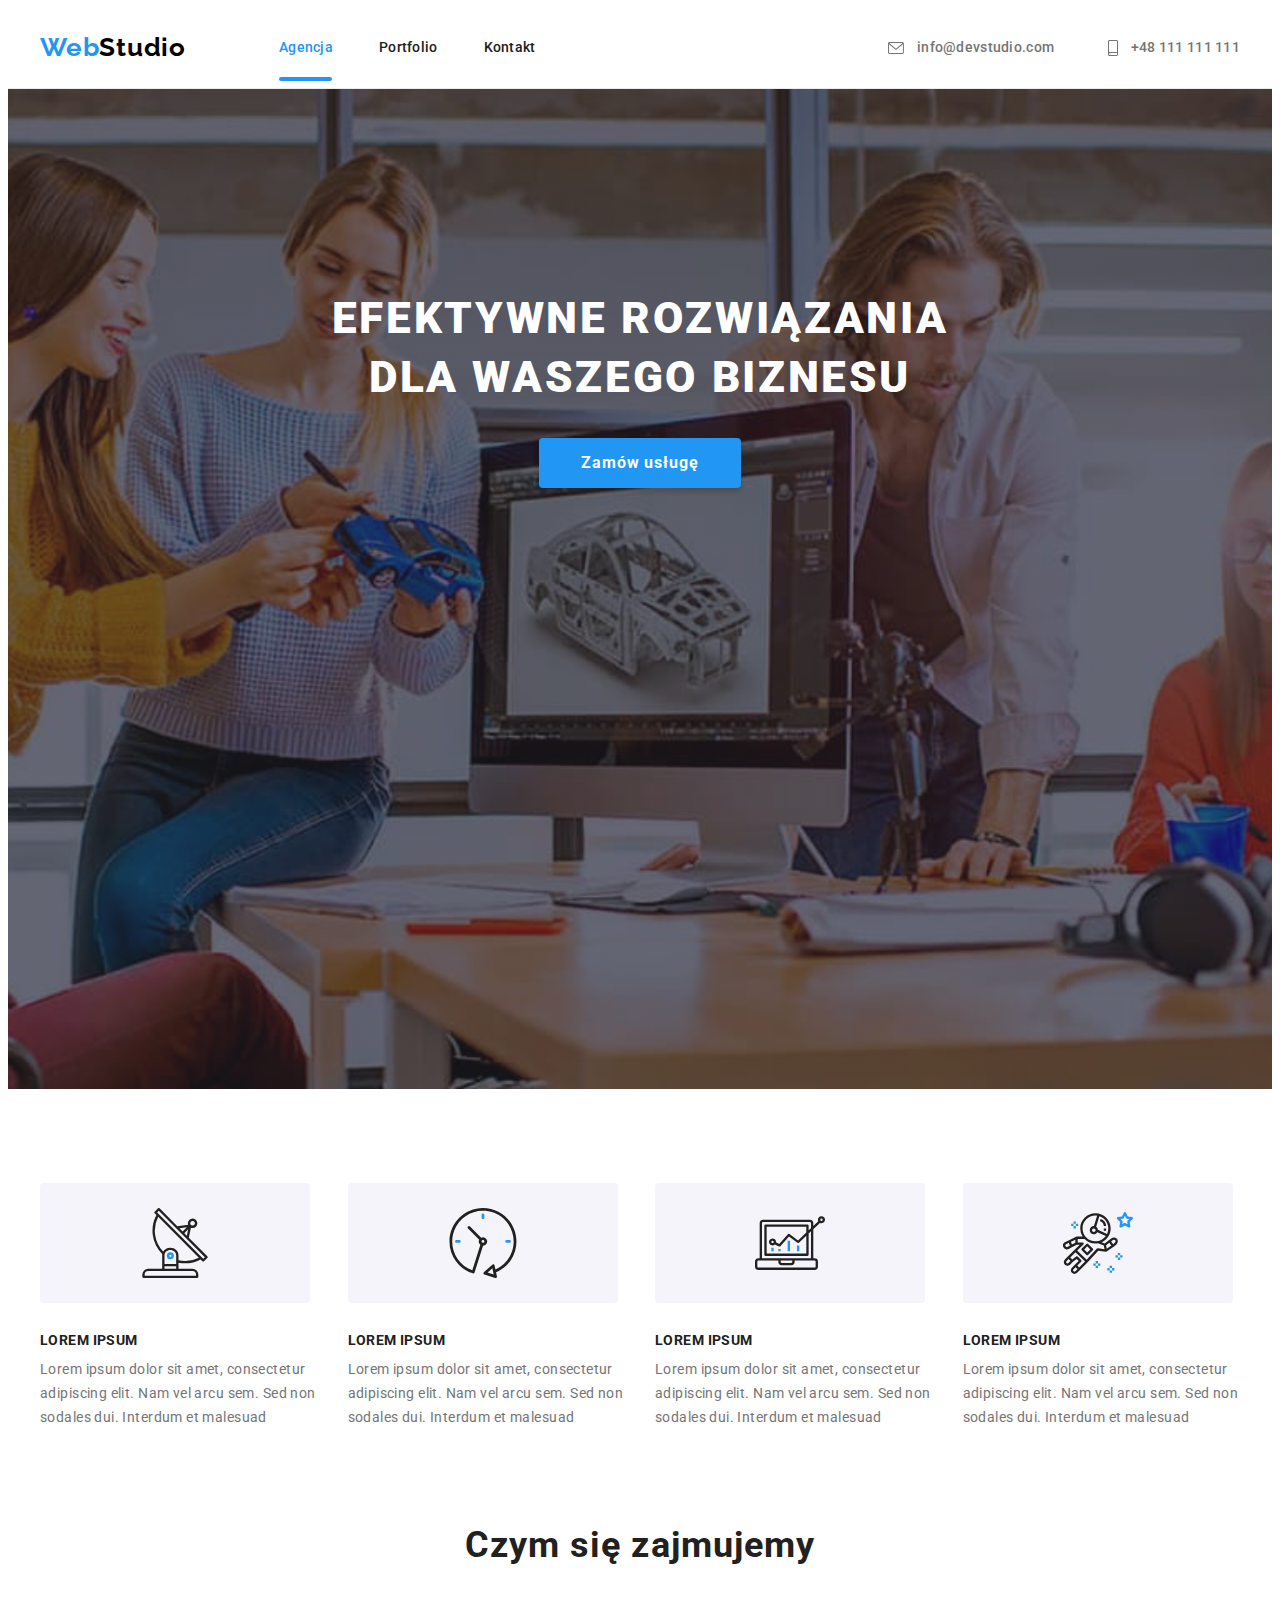
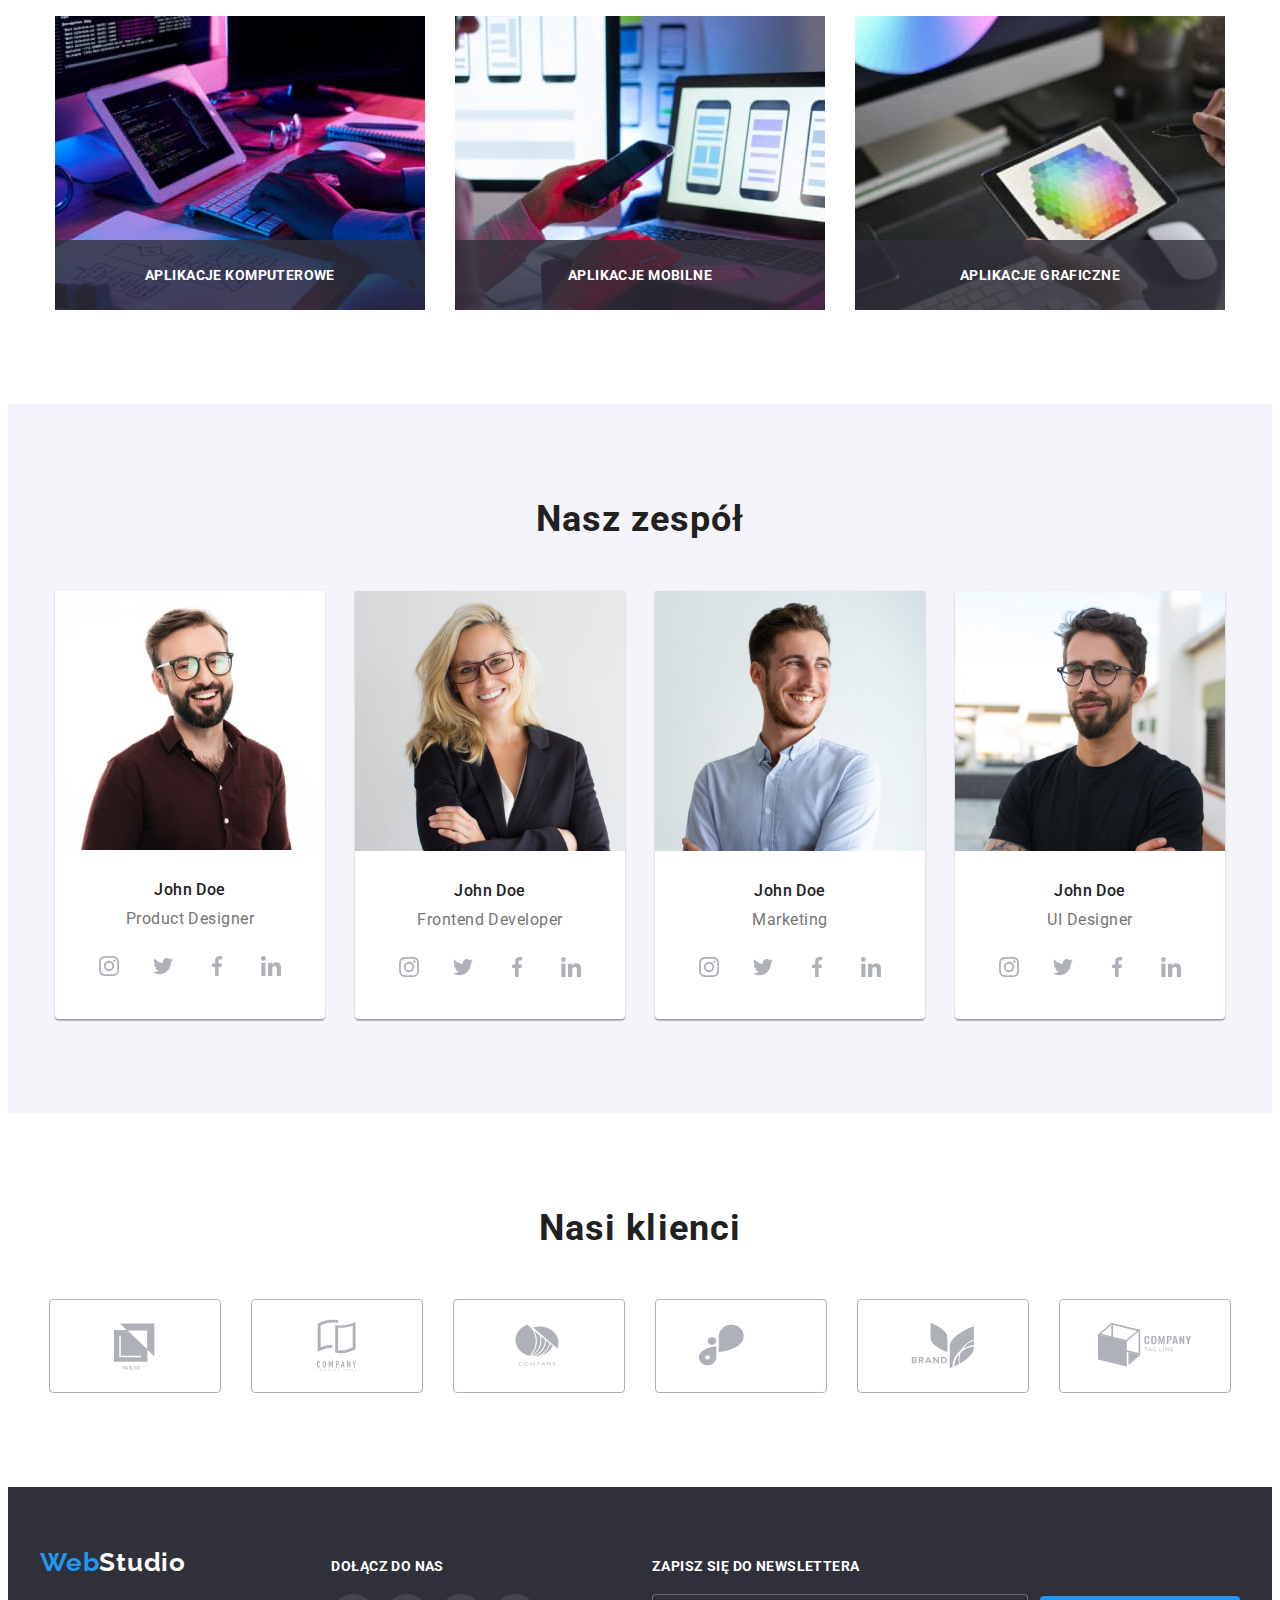
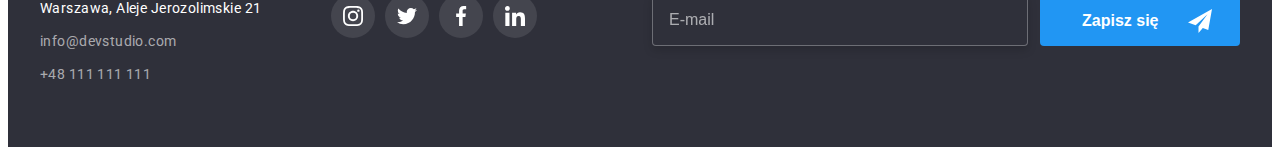
==== commit 2949afb0: "HW6 last corrections" ====
--- a/index.html
+++ b/index.html
@@ -520,7 +520,7 @@
             <div class="form-comment-div">
               <label>
                 Komentarz
-                <textarea
+                <textarea class="textarea-field"
                   name="user-comment"
                   placeholder="Wprowadź tekst"
                 ></textarea>
--- a/css/style.css
+++ b/css/style.css
@@ -8,7 +8,7 @@
   --just-white: #ffffff;
   --just-black: #000000;
   --bg-image-color: rgba(47, 48, 58, 0.4);
-  --transition-time: 1500ms;
+  --transition-time: 250ms;
 }
 body {
   font-family: "Roboto", sans-serif;
@@ -533,9 +533,6 @@
   line-height: 1.17;
 }
 .social-links-container {
-  display: flex;
-  flex-direction: column;
-  align-items: flex-start;
   margin-left: 70px;
 }
 .footer-box {
@@ -580,6 +577,7 @@
   width: 528px;
   min-height: 581px;
   background-color: var(--just-white);
+  padding: 40px;
 }
 .close-btn {
   position: absolute;
@@ -611,7 +609,7 @@
 }
 /* forms */
 .newsletter-form {
-  padding-left: 78px;
+  margin-left: auto;
   display: flex;
   flex-direction: row;
 }
@@ -658,9 +656,6 @@
   line-height: 1.25;
   padding-left: 16px;
 }
-.order-form {
-  padding: 40px;
-}
 .order-form input:hover,
 .order-form input:focus {
   outline: none;
@@ -723,6 +718,11 @@
 .userphone-field,
 .usermail-field {
   position: relative;
+  margin-top: 4px;
+}
+.textarea-field {
+  margin-top: 4px;
+  padding: 12px 16px;
 }
 .order-form input[type="text"],
 .order-form input[type="tel"],
@@ -738,7 +738,8 @@
 .email-black-18dp,
 .phone-black-18dp {
   position: absolute;
-  top: 11px;
+  top: 50%;
+  transform: translateY(-50%);
   left: 12px;
   transition: color var(--transition-time) cubic-bezier(0.4, 0, 0.2, 1);
 }
@@ -773,6 +774,9 @@
   color: var(--light-text-color);
   margin-right: 14px;
 }
+.custom-checkbox a {
+  color: var(--my-blue);
+}
 .custom-checkbox input[type="checkbox"] {
   background: #fff;
   margin: 0;
